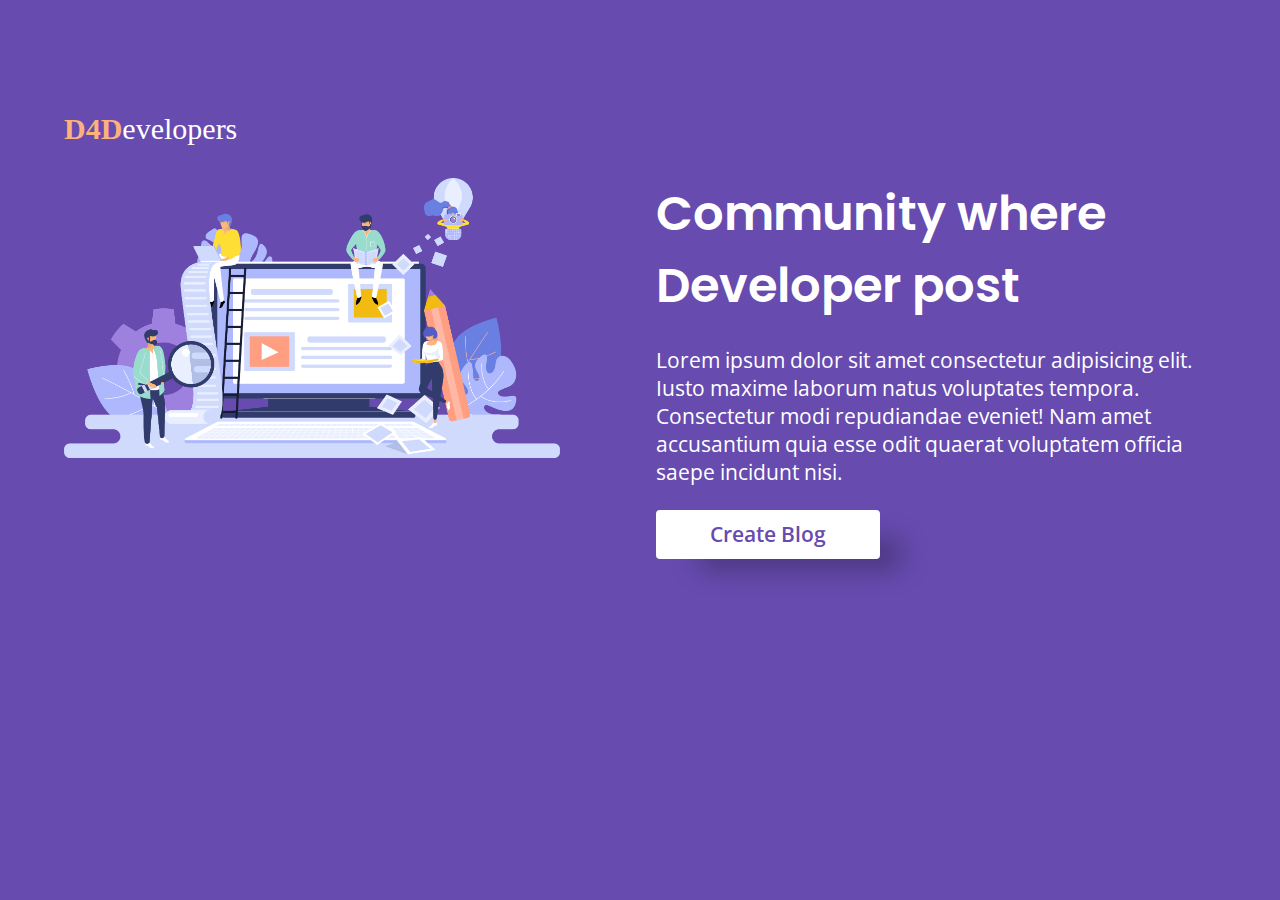
==== index.html @ 16fe9ecd "first commit" ====
<!DOCTYPE html>
<html lang="en">

<head>
    <meta charset="UTF-8">
    <meta http-equiv="X-UA-Compatible" content="IE=edge">
    <meta name="viewport" content="width=device-width, initial-scale=1.0">
    <title>D4Developers - Blog</title>
    <link href="https://cdn.jsdelivr.net/npm/bootstrap@5.0.2/dist/css/bootstrap.min.css" rel="stylesheet" integrity="sha384-EVSTQN3/azprG1Anm3QDgpJLIm9Nao0Yz1ztcQTwFspd3yD65VohhpuuCOmLASjC" crossorigin="anonymous">
    <link rel="stylesheet" href="assets/css/style.css">


</head>

<body>
    <div class="landing-page">

        <div class="container">
            <!-- logo -->
            <a href="#" class="d4developer_Name"><span>D4D</span>evelopers</a>

            <div class="hero">
                <div class="hero-img">
                    <!-- notebook image -->
                    <img src="assets/images/d4d_front.png" alt="image_logo" class="mockup">
                </div>

                <div class="hero-text">
                    <h1 class="head">Community where Developer post</h1>

                    <p class="text">Lorem ipsum dolor sit amet consectetur adipisicing elit. Iusto maxime laborum natus voluptates tempora. Consectetur modi repudiandae eveniet! Nam amet accusantium quia esse odit quaerat voluptatem officia saepe incidunt nisi.</p>

                    <button class="btn text shadow-1">Create Blog</button>
                </div>
            </div>
        </div>
    </div>
</body>

<script src="https://cdn.jsdelivr.net/npm/bootstrap@5.0.2/dist/js/bootstrap.bundle.min.js" integrity="sha384-MrcW6ZMFYlzcLA8Nl+NtUVF0sA7MsXsP1UyJoMp4YLEuNSfAP+JcXn/tWtIaxVXM" crossorigin="anonymous"></script>
<script src="main.js"></script>

</html>
---- assets/css/style.css ----
/*
* Designed and Developed by: (https://enally.in) and The TEAM.

* NOTE 1: Do not make changes directly on style.css file otherwise we may charge extra for maintainance in future.
* NOTE 2: Comment and Write all the changes on changes.md file. 
* NOTE 3 Important: We will only assist 1 week for free but NOTE 1 and NOTE 2 should not be violated.

* Code Instructions
* 1. Main codes are on - _main.scss
* 2. Responsive codes are on - _responsive.scss
* 3. Color, Fonts and other variables are inside - _components.scss
* 4. Globles Codes such as buttons, shadow, main-head, sub-heading and etc are inside - _globle.scss

*/
@import url("https://fonts.googleapis.com/css2?family=Open+Sans&family=Poppins:wght@400;600&display=swap");
/* Primary Colors */
/* Font Size */
/* Font Weight */
/* </---------Variables---------> */
@import url("https://fonts.googleapis.com/css2?family=Open+Sans&family=Poppins:wght@400;600&display=swap");
.shadow-1 {
  box-shadow: 32px 20px 28px -12px rgba(0, 0, 0, 0.344);
  -webkit-box-shadow: 32px 20px 28px -12px rgba(0, 0, 0, 0.344);
  -moz-box-shadow: 32px 20px 28px -12px rgba(0, 0, 0, 0.344);
}

.shadow-2 {
  box-shadow: rgba(17, 17, 26, 0.1) 0px 4px 16px, rgba(17, 17, 26, 0.05) 0px 8px 32px;
}
.shadow-2:hover {
  box-shadow: rgba(17, 17, 26, 0.05) 0px 1px 0px, rgba(17, 17, 26, 0.1) 0px 0px 8px;
  transition-delay: 1ms;
  transition: 0.4s;
}

.shadow-3 {
  box-shadow: 11px 7px 11px -7px rgba(0, 0, 0, 0.15);
  -webkit-box-shadow: 11px 7px 11px -7px rgba(0, 0, 0, 0.15);
  -moz-box-shadow: 11px 7px 11px -7px rgba(0, 0, 0, 0.15);
}

.shadow-4 {
  box-shadow: -19px 15px 43px 6px rgba(0, 0, 0, 0.279);
}

.shadow-5 {
  box-shadow: rgba(0, 0, 0, 0.1) 0px 10px 50px;
}

.shadow-6 {
  box-shadow: rgba(17, 17, 26, 0.1) 0px 4px 16px, rgba(17, 17, 26, 0.05) 0px 8px 32px;
}

/* Primary Colors */
/* Font Size */
/* Font Weight */
/* </---------Variables---------> */
*,
*::before,
*::after {
  box-sizing: border-box;
}

*,
*::before,
*::after {
  -webkit-animation-duration: 0.01ms !important;
          animation-duration: 0.01ms !important;
  -webkit-animation-iteration-count: 1 !important;
          animation-iteration-count: 1 !important;
  transition-duration: 0.01ms !important;
  scroll-behavior: auto !important;
}

* {
  margin: 0;
}

.d4developer_Name {
  font-size: 30px;
  font-weight: 500;
  color: #fff;
  text-decoration: none;
}
.d4developer_Name span {
  font-weight: 900;
  color: #FBB27C;
}
.d4developer_Name:hover {
  color: #fff;
  box-shadow: none;
}

.landing-page {
  min-height: 100vh;
  background-color: #674baf;
  background-image: url(https://bit.ly/3CA3FP6);
  background-repeat: no-repeat;
  background-size: 85% 100%;
  background-position: center;
  overflow: auto;
  padding: 2em 4em;
}
.landing-page .container {
  margin: 5em auto 2em auto;
  max-width: 1800px;
}
.landing-page .container .hero {
  margin: 2em 0 2em 0;
  display: flex;
  gap: 6em;
}
.landing-page .container .hero .hero-img {
  flex-basis: 50%;
}
.landing-page .container .hero .hero-img .mockup {
  width: 100%;
}
.landing-page .container .hero .hero-text {
  display: flex;
  flex-direction: column;
  gap: 1.5em;
  align-self: center;
  max-width: 35em;
}
.landing-page .container .hero .hero-text .btn {
  background-color: #fff;
  color: #674baf;
  border: 0;
  width: 40%;
  padding: 0.5em 1.5em;
  border-radius: 4px;
  font-weight: 600;
  cursor: pointer;
}
.landing-page .container .hero .hero-text .btn:hover {
  box-shadow: none;
  transition: 0.4s;
  transition-delay: 1ms;
  color: #674baf;
}
.landing-page .container .hero .head {
  font-size: 3rem;
  font-weight: 600;
  color: #fff;
  font-family: "Poppins", sans-serif;
}
.landing-page .container .hero .text {
  font-size: 1.3rem;
  font-weight: 400;
  color: #fff;
  font-family: "Open Sans", sans-serif;
}

/* For medium screen */
@media (min-width: 800px) and (max-width: 1200px) {
  .hero-text {
    max-width: 30em;
  }
}
/* For smaller screen */
@media (min-width: 200px) and (max-width: 800px) {
  .landing-page {
    min-height: 100vh;
    background-color: #674baf;
    background-image: url(https://bit.ly/3PN5FGJ);
    background-repeat: no-repeat;
    background-size: 100% 60%;
    background-position: top;
    overflow: auto;
    padding: 0 2em;
  }
  .container {
    margin: 2em 0 1em 0;
  }
  .logo {
    width: 12em;
  }
  .hero {
    flex-direction: column;
    margin: 3em 0 2em 0;
  }
  .hero-text {
    text-align: center;
  }
  .btn {
    margin: 0 auto;
  }
  .socials {
    justify-content: center;
  }
}
/* For medium screen */
/* </---------Media Queries---------> */
/*

Do not write your code here or on this page
Instead Use the above mentioned above code instructions

*//*# sourceMappingURL=style.css.map */
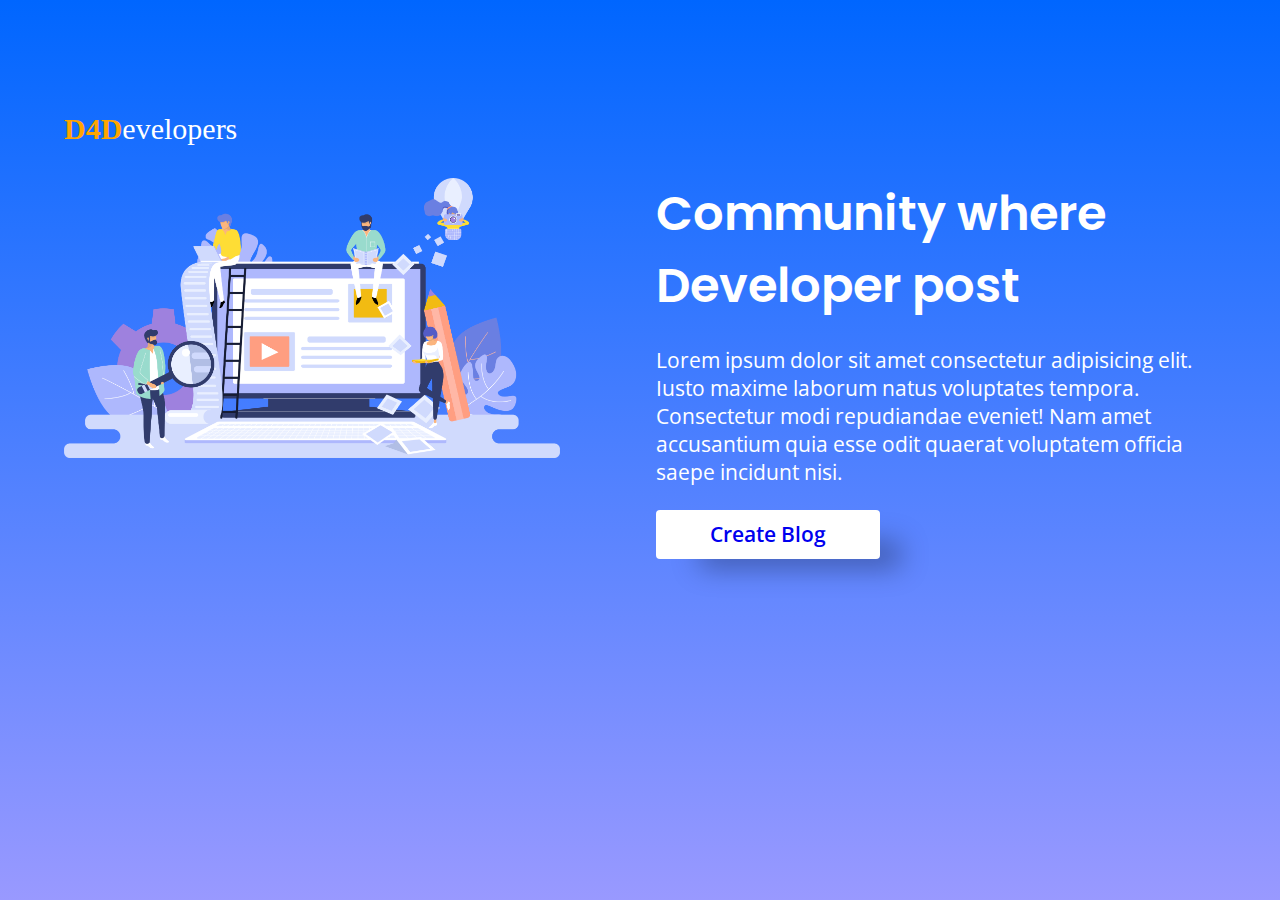
==== commit 9ff7f7d4: "Content Improvement" ====
--- a/index.html
+++ b/index.html
@@ -17,7 +17,7 @@
 
         <div class="container">
             <!-- logo -->
-            <a href="#" class="d4developer_Name"><span>D4D</span>evelopers</a>
+            <a href="#" class="d4developer_Name"><span class="LogoSpan">D4D</span>evelopers</a>
 
             <div class="hero">
                 <div class="hero-img">
@@ -30,14 +30,15 @@
 
                     <p class="text">Lorem ipsum dolor sit amet consectetur adipisicing elit. Iusto maxime laborum natus voluptates tempora. Consectetur modi repudiandae eveniet! Nam amet accusantium quia esse odit quaerat voluptatem officia saepe incidunt nisi.</p>
 
-                    <button class="btn text shadow-1">Create Blog</button>
+                    <button class="btn text shadow-1"><a href="register.html" class="text-deco-none">Create Blog</a></button>
                 </div>
             </div>
         </div>
     </div>
 </body>
 
-<script src="https://cdn.jsdelivr.net/npm/bootstrap@5.0.2/dist/js/bootstrap.bundle.min.js" integrity="sha384-MrcW6ZMFYlzcLA8Nl+NtUVF0sA7MsXsP1UyJoMp4YLEuNSfAP+JcXn/tWtIaxVXM" crossorigin="anonymous"></script>
+<script src="https://cdn.jsdelivr.net/npm/bootstrap@5.0.2/dist/js/bootstrap.bundle.min.js" integrity="sha384-MrcW6ZMFYlzcLA8Nl+NtUVF0sA7MsXsP1UyJoMp4YLEuNSfAP+JcXn/tWtIaxVXM" crossorigin="anonymous">
+</script>
 <script src="main.js"></script>
 
 </html>--- a/assets/css/style.css
+++ b/assets/css/style.css
@@ -51,6 +51,28 @@
   box-shadow: rgba(17, 17, 26, 0.1) 0px 4px 16px, rgba(17, 17, 26, 0.05) 0px 8px 32px;
 }
 
+button {
+  font-size: 20px;
+  text-transform: capitalize;
+  padding: 10px 22px;
+  background-color: #0D6EFD;
+  color: #fff;
+  border: none;
+  border-radius: 4px;
+  transition: 0.3s;
+  transition-delay: 1ms;
+  cursor: pointer;
+}
+button:hover {
+  box-shadow: none;
+  transition: 0.3s;
+  transition-delay: 1ms;
+}
+
+.text-deco-none {
+  text-decoration: none;
+}
+
 /* Primary Colors */
 /* Font Size */
 /* Font Weight */
@@ -84,7 +106,8 @@
 }
 .d4developer_Name span {
   font-weight: 900;
-  color: #FBB27C;
+  color: orange;
+  
 }
 .d4developer_Name:hover {
   color: #fff;
@@ -93,10 +116,11 @@
 
 .landing-page {
   min-height: 100vh;
-  background-color: #674baf;
-  background-image: url(https://bit.ly/3CA3FP6);
+  background: linear-gradient(to bottom, #0066ff 0%, #9999ff 100%);
+
+  /* background-image: url(https://bit.ly/3CA3FP6); */
   background-repeat: no-repeat;
-  background-size: 85% 100%;
+  background-size: 100% 100%;
   background-position: center;
   overflow: auto;
   padding: 2em 4em;
@@ -152,6 +176,60 @@
   font-family: "Open Sans", sans-serif;
 }
 
+.login-page {
+  height: 100vh;
+  padding: 0% 5%;
+  background-color: #f5f5f5;
+}
+.LoginContent{
+  font-size: 3.75rem;
+}
+.login-page .login-welcome-back {
+  font-weight: 900;
+  text-align: center;
+}
+.login-page p {
+  text-align: center;
+}
+.login-page hr {
+  width: 30%;
+}
+.login-page form {
+  padding: 4% 8%;
+}
+.login-page .login-image {
+  width: 15%;
+}
+
+.signup-page {
+  height: 100vh;
+  padding: 1% 5%;
+  background-color: #f5f5f5;
+}
+.signup-page .login-welcome-back {
+  font-weight: 900;
+  text-align: center;
+}
+.signup-page p {
+  text-align: center;
+}
+.signup-page hr {
+  width: 30%;
+}
+.signup-page form {
+  padding: 8% 8%;
+}
+
+/*
+.main_page_section_1 {
+    p {
+        &:hover {}
+        span {}
+    }
+    h1 {}
+}
+
+*/
 /* For medium screen */
 @media (min-width: 800px) and (max-width: 1200px) {
   .hero-text {
@@ -190,6 +268,13 @@
     justify-content: center;
   }
 }
+
+@media (min-width: 110px) and (max-width: 632px) {
+  .LoginContent{
+    font-size: 2.5rem;
+  }
+}
+
 /* For medium screen */
 /* </---------Media Queries---------> */
 /*
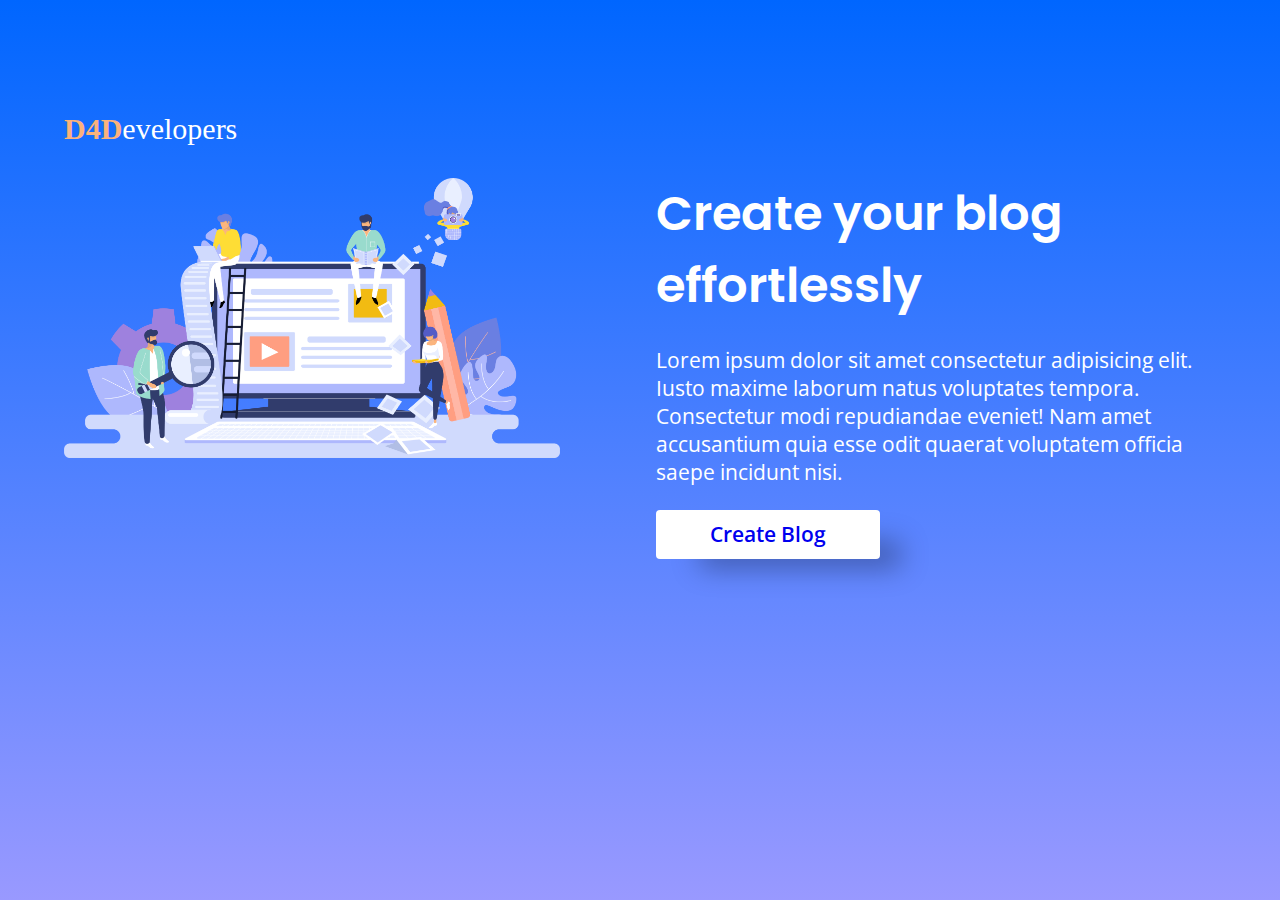
==== commit 78a93d76: "Dashboard id changed" ====
--- a/index.html
+++ b/index.html
@@ -26,7 +26,8 @@
                 </div>
 
                 <div class="hero-text">
-                    <h1 class="head">Community where Developer post</h1>
+                    <h1 class="head">Create your blog
+                        effortlessly</h1>
 
                     <p class="text">Lorem ipsum dolor sit amet consectetur adipisicing elit. Iusto maxime laborum natus voluptates tempora. Consectetur modi repudiandae eveniet! Nam amet accusantium quia esse odit quaerat voluptatem officia saepe incidunt nisi.</p>
 
--- a/assets/css/style.css
+++ b/assets/css/style.css
@@ -51,6 +51,10 @@
   box-shadow: rgba(17, 17, 26, 0.1) 0px 4px 16px, rgba(17, 17, 26, 0.05) 0px 8px 32px;
 }
 
+.shadow-7 {
+  box-shadow: rgba(17, 17, 26, 0.05) 0px 1px 0px, rgba(17, 17, 26, 0.1) 0px 0px 8px;
+}
+
 button {
   font-size: 20px;
   text-transform: capitalize;
@@ -71,6 +75,15 @@
 
 .text-deco-none {
   text-decoration: none;
+}
+
+.uppercase {
+  -webkit-text-decoration: uppercase;
+          text-decoration: uppercase;
+}
+
+.fas {
+  color: #0D6EFD;
 }
 
 /* Primary Colors */
@@ -106,8 +119,7 @@
 }
 .d4developer_Name span {
   font-weight: 900;
-  color: orange;
-  
+  color: #FBB27C;
 }
 .d4developer_Name:hover {
   color: #fff;
@@ -116,9 +128,9 @@
 
 .landing-page {
   min-height: 100vh;
+  background-color: #674baf;
+  background-image: url(https://bit.ly/3CA3FP6);
   background: linear-gradient(to bottom, #0066ff 0%, #9999ff 100%);
-
-  /* background-image: url(https://bit.ly/3CA3FP6); */
   background-repeat: no-repeat;
   background-size: 100% 100%;
   background-position: center;
@@ -180,9 +192,6 @@
   height: 100vh;
   padding: 0% 5%;
   background-color: #f5f5f5;
-}
-.LoginContent{
-  font-size: 3.75rem;
 }
 .login-page .login-welcome-back {
   font-weight: 900;
@@ -268,13 +277,6 @@
     justify-content: center;
   }
 }
-
-@media (min-width: 110px) and (max-width: 632px) {
-  .LoginContent{
-    font-size: 2.5rem;
-  }
-}
-
 /* For medium screen */
 /* </---------Media Queries---------> */
 /*
